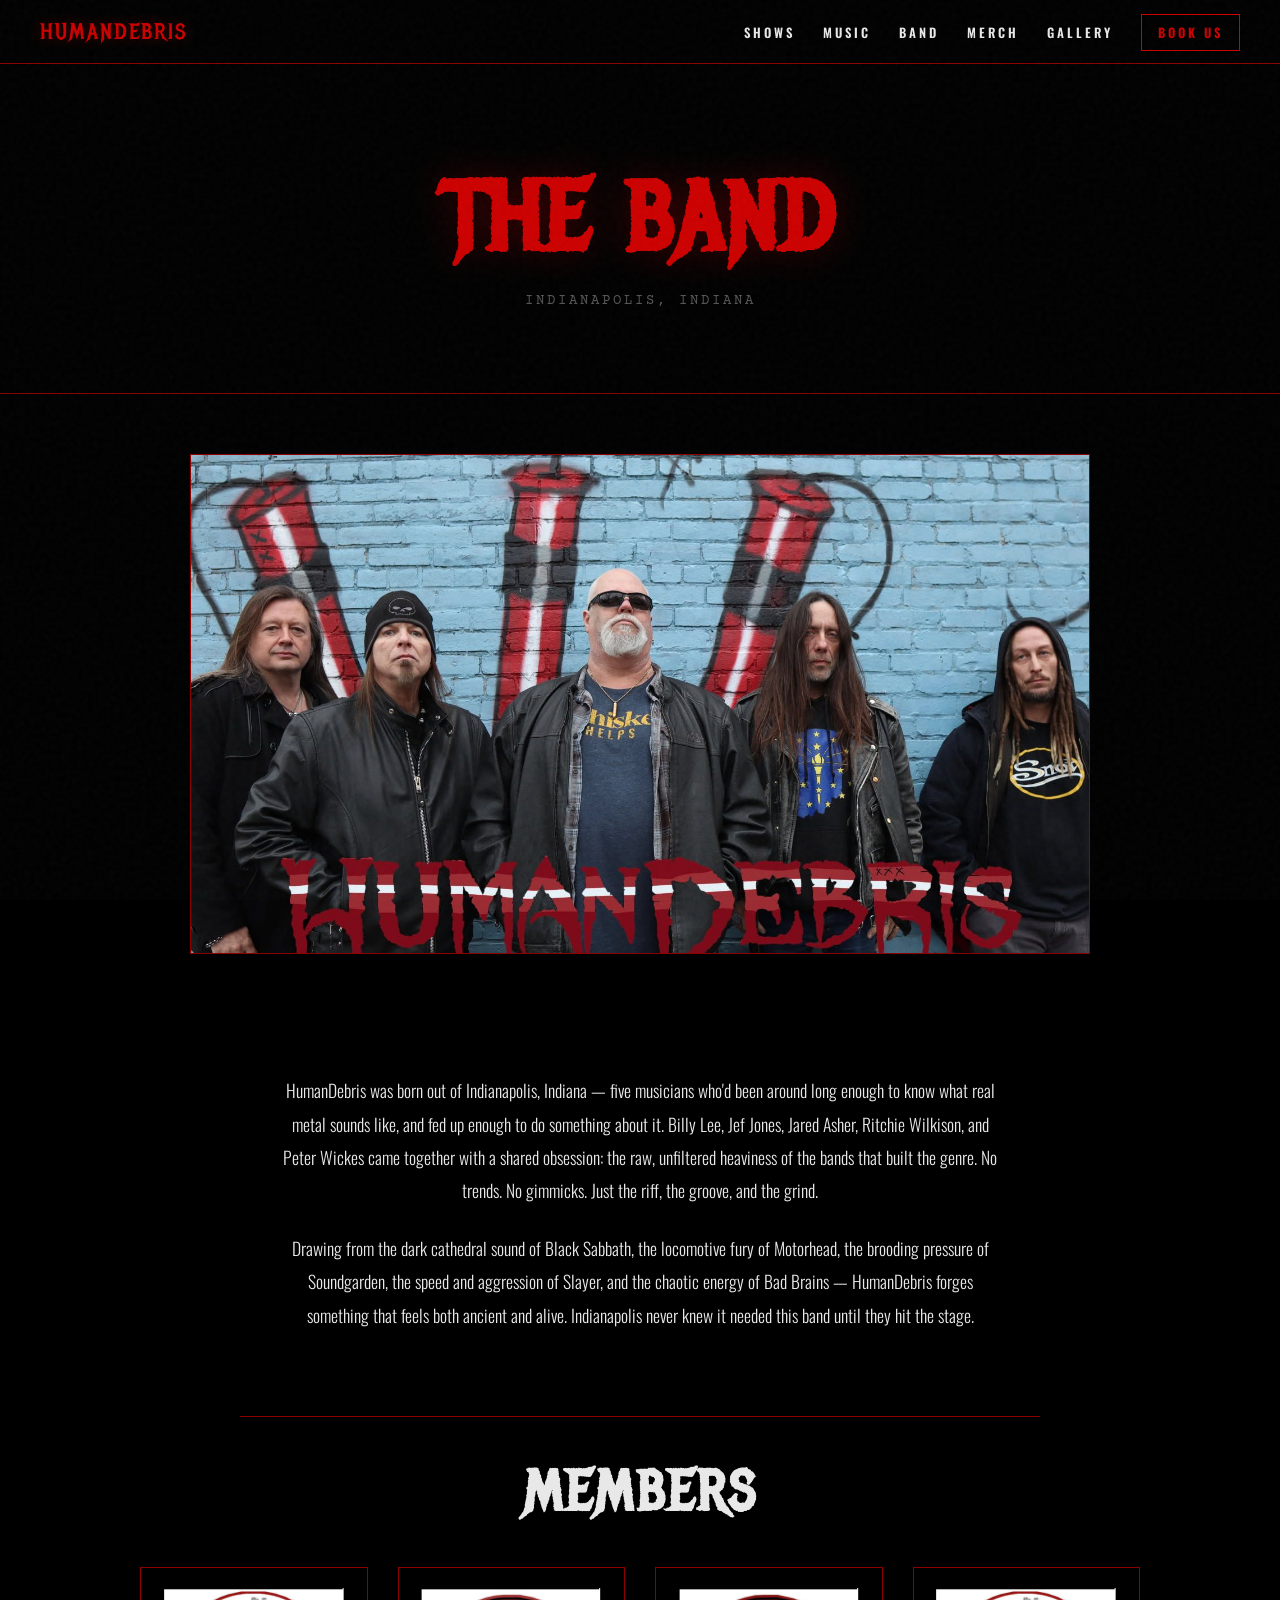
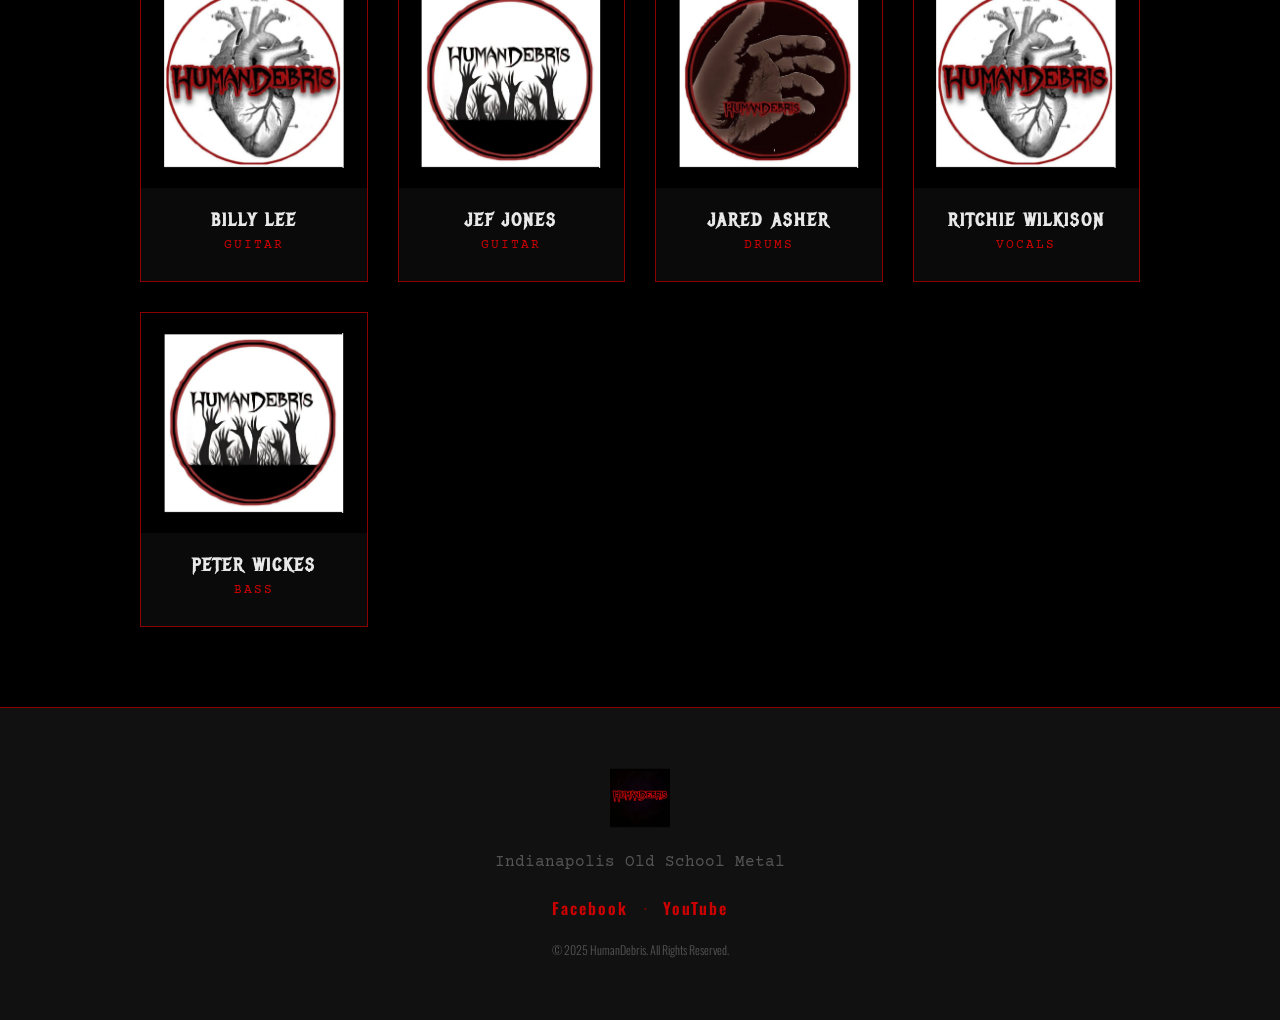
==== band.html @ 3a579bb3 "initial site launch" ====
<!DOCTYPE html>
<html lang="en">
<head>
  <meta charset="UTF-8">
  <meta name="viewport" content="width=device-width, initial-scale=1.0">
  <title>The Band — HumanDebris</title>
  <meta name="description" content="Meet HumanDebris — Billy Lee, Jef Jones, Jared Asher, Ritchie Wilkison, and Peter Wickes. Indianapolis old school metal.">
  <meta property="og:title" content="HumanDebris — The Band">
  <meta property="og:image" content="https://humandebris.com/assets/logos/logo-primary.webp">
  <link rel="icon" href="assets/logos/logo-hands.webp">
  <link href="https://fonts.googleapis.com/css2?family=Metal+Mania&family=Oswald:wght@300;400;600;700&family=Courier+Prime:wght@400;700&display=swap" rel="stylesheet">
  <link rel="stylesheet" href="css/global.css">
  <link rel="stylesheet" href="css/nav.css">
  <link rel="stylesheet" href="css/footer.css">
  <link rel="stylesheet" href="css/animations.css">
  <style>
    .band-bio {
      max-width: 800px;
      margin: 0 auto;
      padding: 60px 40px 40px;
      text-align: center;
    }
    .band-bio p {
      font-size: 1.1rem;
      line-height: 1.9;
      margin-bottom: 24px;
      color: var(--off-white);
    }
    .band-photo-full {
      width: 100%;
      max-width: 900px;
      margin: 0 auto 60px;
      display: block;
      border: 1px solid var(--dark-red);
      object-fit: cover;
      object-position: center 20%;
      max-height: 500px;
    }

    /* ── Members Grid ── */
    .members-section {
      padding: 40px 0 80px;
    }
    .members-section h2 {
      text-align: center;
      margin-bottom: 40px;
    }
    .members-grid {
      display: grid;
      grid-template-columns: repeat(auto-fit, minmax(200px, 1fr));
      gap: 30px;
      max-width: 1000px;
      margin: 0 auto;
    }
    .member-card {
      background: var(--deep);
      border: 1px solid var(--dark-red);
      text-align: center;
      padding: 0 0 24px;
      transition: border-color 0.2s, transform 0.2s;
    }
    .member-card:hover {
      border-color: var(--blood);
      transform: translateY(-4px);
    }
    .member-photo {
      width: 100%;
      height: 220px;
      object-fit: cover;
      object-position: center 20%;
      margin-bottom: 16px;
    }
    .member-card h3 {
      font-size: 1.1rem;
      margin-bottom: 4px;
    }
    .member-role {
      font-family: 'Courier Prime', monospace;
      font-size: 0.8rem;
      color: var(--blood);
      letter-spacing: 2px;
      text-transform: uppercase;
    }

    /* ── Logos Showcase ── */
    .logos-section {
      padding: 60px 0 80px;
      text-align: center;
    }
    .logos-section h2 { margin-bottom: 40px; }
    .logos-grid {
      display: flex;
      justify-content: center;
      gap: 40px;
      flex-wrap: wrap;
      align-items: center;
    }
    .logos-grid img {
      height: 120px;
      width: 120px;
      object-fit: contain;
      opacity: 0.7;
      transition: opacity 0.3s;
    }
    .logos-grid img:hover { opacity: 1; }

    @media (max-width: 768px) {
      .band-bio { padding: 40px 20px 20px; }
      .members-grid { grid-template-columns: repeat(2, 1fr); gap: 16px; }
      .member-photo { height: 160px; }
    }
  </style>
</head>
<body>

  <nav id="navbar">
    <a href="index.html" class="nav-logo">HUMANDEBRIS</a>
    <button class="hamburger" id="hamburger">&#9776;</button>
    <ul class="nav-links" id="nav-links">
      <li><a href="shows.html">SHOWS</a></li>
      <li><a href="music.html">MUSIC</a></li>
      <li><a href="band.html">BAND</a></li>
      <li><a href="merch.html">MERCH</a></li>
      <li><a href="gallery.html">GALLERY</a></li>
      <li><a href="contact.html" class="nav-cta">BOOK US</a></li>
    </ul>
  </nav>

  <section class="page-hero">
    <h1>THE BAND</h1>
    <p>Indianapolis, Indiana</p>
  </section>

  <!-- Band Photo -->
  <div class="container fade-in" style="padding-top: 60px;">
    <!-- Replace with a clean band photo when available -->
    <img src="assets/photos/band-hero.webp" alt="HumanDebris band photo" class="band-photo-full">
  </div>

  <!-- Bio -->
  <div class="band-bio fade-in">
    <p>HumanDebris was born out of Indianapolis, Indiana — five musicians who'd been around long enough to know what real metal sounds like, and fed up enough to do something about it. Billy Lee, Jef Jones, Jared Asher, Ritchie Wilkison, and Peter Wickes came together with a shared obsession: the raw, unfiltered heaviness of the bands that built the genre. No trends. No gimmicks. Just the riff, the groove, and the grind.</p>
    <p>Drawing from the dark cathedral sound of Black Sabbath, the locomotive fury of Motorhead, the brooding pressure of Soundgarden, the speed and aggression of Slayer, and the chaotic energy of Bad Brains — HumanDebris forges something that feels both ancient and alive. Indianapolis never knew it needed this band until they hit the stage.</p>
  </div>

  <hr class="section-divider" style="max-width:800px;margin:20px auto 0;">

  <!-- Members -->
  <section class="container members-section">
    <h2>MEMBERS</h2>
    <div class="members-grid">
      <!-- UPDATE: Replace band-hero.webp with individual member photos when available -->
      <div class="member-card fade-in">
        <img src="assets/logos/logo-heart.webp" alt="Billy Lee" class="member-photo" style="object-fit:contain;background:var(--black);padding:20px;">
        <h3>BILLY LEE</h3>
        <p class="member-role">Guitar</p>
      </div>
      <div class="member-card fade-in">
        <img src="assets/logos/logo-hands.webp" alt="Jef Jones" class="member-photo" style="object-fit:contain;background:var(--black);padding:20px;">
        <h3>JEF JONES</h3>
        <p class="member-role">Guitar</p>
      </div>
      <div class="member-card fade-in">
        <img src="assets/logos/logo-hand.webp" alt="Jared Asher" class="member-photo" style="object-fit:contain;background:var(--black);padding:20px;">
        <h3>JARED ASHER</h3>
        <p class="member-role">Drums</p>
      </div>
      <div class="member-card fade-in">
        <img src="assets/logos/logo-heart.webp" alt="Ritchie Wilkison" class="member-photo" style="object-fit:contain;background:var(--black);padding:20px;">
        <h3>RITCHIE WILKISON</h3>
        <p class="member-role">Vocals</p>
      </div>
      <div class="member-card fade-in">
        <img src="assets/logos/logo-hands.webp" alt="Peter Wickes" class="member-photo" style="object-fit:contain;background:var(--black);padding:20px;">
        <h3>PETER WICKES</h3>
        <p class="member-role">Bass</p>
      </div>
    </div>
  </section>

  <footer>
    <img src="assets/logos/logo-primary.webp" alt="HumanDebris" class="footer-logo">
    <p class="footer-tagline">Indianapolis Old School Metal</p>
    <div class="footer-socials">
      <a href="https://facebook.com/profile.php?id=61583589017371" target="_blank">Facebook</a>
      <span>·</span>
      <a href="https://www.youtube.com/playlist?list=OLAK5uy_nDLS0WcJCeptWyizuUw6TR9iF5Icl0qGE" target="_blank">YouTube</a>
    </div>
    <p class="footer-copy">© 2025 HumanDebris. All Rights Reserved.</p>
  </footer>

  <script src="js/main.js"></script>
</body>
</html>
---- css/global.css ----
*, *::before, *::after { margin: 0; padding: 0; box-sizing: border-box; }

:root {
  --black: #000000;
  --deep: #0A0A0A;
  --charcoal: #111111;
  --blood: #CC0000;
  --dark-red: #8B0000;
  --off-white: #E8E8E8;
  --gray: #555555;
  --dim: #222222;
}

/* Noise grain overlay */
body::after {
  content: '';
  position: fixed;
  inset: 0;
  background-image: url("data:image/svg+xml,%3Csvg viewBox='0 0 200 200' xmlns='http://www.w3.org/2000/svg'%3E%3Cfilter id='n'%3E%3CfeTurbulence type='fractalNoise' baseFrequency='0.85' numOctaves='4' stitchTiles='stitch'/%3E%3C/filter%3E%3Crect width='200' height='200' filter='url(%23n)'/%3E%3C/svg%3E");
  opacity: 0.03;
  pointer-events: none;
  z-index: 9998;
}

html { scroll-behavior: smooth; }

body {
  background: var(--black);
  color: var(--off-white);
  font-family: 'Oswald', sans-serif;
  overflow-x: hidden;
}

h1, h2, h3 {
  font-family: 'Metal Mania', cursive;
  color: var(--off-white);
  letter-spacing: 2px;
}
h1 { font-size: clamp(2.5rem, 8vw, 6rem); }
h2 { font-size: clamp(1.8rem, 5vw, 3.5rem); }
h3 { font-size: 1.5rem; }

p, li {
  font-family: 'Oswald', sans-serif;
  font-weight: 300;
  line-height: 1.7;
}

a {
  color: var(--blood);
  text-decoration: none;
  transition: color 0.2s;
}
a:hover { color: var(--off-white); }

.section-divider {
  border: none;
  border-top: 1px solid var(--dark-red);
  margin: 60px 0;
}

/* ── Buttons ── */
.btn {
  display: inline-block;
  font-family: 'Oswald', sans-serif;
  font-weight: 700;
  font-size: 0.9rem;
  letter-spacing: 3px;
  text-transform: uppercase;
  padding: 14px 32px;
  border: 2px solid var(--blood);
  background: var(--blood);
  color: var(--black);
  cursor: pointer;
  transition: all 0.2s;
}
.btn:hover {
  background: transparent;
  color: var(--blood);
  box-shadow: 0 0 20px rgba(204,0,0,0.4);
}
.btn-outline {
  background: transparent;
  color: var(--blood);
}
.btn-outline:hover {
  background: var(--blood);
  color: var(--black);
}

/* ── Page Hero (inner pages) ── */
.page-hero {
  padding: 160px 40px 80px;
  text-align: center;
  border-bottom: 1px solid var(--dark-red);
}
.page-hero h1 {
  color: var(--blood);
  text-shadow: 0 0 40px rgba(204,0,0,0.3);
}
.page-hero p {
  color: var(--gray);
  font-family: 'Courier Prime', monospace;
  letter-spacing: 3px;
  text-transform: uppercase;
  font-size: 0.85rem;
  margin-top: 12px;
}

.container {
  max-width: 1200px;
  margin: 0 auto;
  padding: 0 40px;
}

/* ── Footer ── */
footer {
  background: var(--charcoal);
  border-top: 1px solid var(--dark-red);
  padding: 60px 40px;
  text-align: center;
}
.footer-logo { height: 60px; margin-bottom: 16px; }
.footer-tagline {
  font-family: 'Courier Prime', monospace;
  color: var(--gray);
  margin-bottom: 20px;
}
.footer-socials { margin-bottom: 20px; }
.footer-socials a {
  color: var(--blood);
  font-family: 'Oswald', sans-serif;
  font-weight: 600;
  letter-spacing: 2px;
  margin: 0 12px;
}
.footer-socials span { color: var(--dark-red); }
.footer-copy { font-size: 0.75rem; color: var(--gray); }

/* ── Fade-in on scroll ── */
.fade-in {
  opacity: 0;
  transform: translateY(30px);
  transition: opacity 0.7s ease, transform 0.7s ease;
}
.fade-in.visible {
  opacity: 1;
  transform: translateY(0);
}

/* ── Responsive ── */
@media (max-width: 768px) {
  .container { padding: 0 20px; }
  .page-hero { padding: 120px 20px 60px; }
}
---- css/nav.css ----
nav {
  position: fixed;
  top: 0; left: 0; right: 0;
  z-index: 1000;
  background: rgba(0,0,0,0.93);
  backdrop-filter: blur(10px);
  -webkit-backdrop-filter: blur(10px);
  border-bottom: 1px solid var(--dark-red);
  padding: 0 40px;
  height: 64px;
  display: flex;
  align-items: center;
  justify-content: space-between;
  transition: transform 0.3s ease;
}
nav.hidden { transform: translateY(-100%); }

.nav-logo {
  font-family: 'Metal Mania', cursive;
  font-size: 1.4rem;
  color: var(--blood);
  text-decoration: none;
  letter-spacing: 2px;
  text-shadow: 0 0 15px rgba(204,0,0,0.4);
}

.nav-links {
  display: flex;
  gap: 28px;
  list-style: none;
}
.nav-links a {
  font-family: 'Oswald', sans-serif;
  font-weight: 600;
  font-size: 0.8rem;
  letter-spacing: 3px;
  color: var(--off-white);
  text-decoration: none;
  transition: color 0.2s;
}
.nav-links a:hover { color: var(--blood); }
.nav-links .nav-cta {
  color: var(--blood);
  border: 1px solid var(--blood);
  padding: 8px 16px;
}
.nav-links .nav-cta:hover {
  background: var(--blood);
  color: var(--black);
}

.hamburger {
  display: none;
  background: none;
  border: none;
  color: var(--blood);
  font-size: 1.6rem;
  cursor: pointer;
}

@media (max-width: 768px) {
  nav { padding: 0 20px; }
  .hamburger { display: block; }
  .nav-links {
    display: none;
    flex-direction: column;
    position: fixed;
    top: 64px; left: 0; right: 0;
    background: var(--black);
    border-bottom: 1px solid var(--dark-red);
    padding: 30px 40px;
    gap: 24px;
  }
  .nav-links.open { display: flex; }
  .nav-links a { font-size: 1.1rem; }
}
---- css/footer.css ----
/* Footer styles are included in global.css — this file exists for
   future overrides or page-specific footer tweaks. */
---- css/animations.css ----
/* ── Logo flicker on page load ── */
@keyframes flicker {
  0%, 100% { opacity: 1; }
  8%  { opacity: 0.9; }
  9%  { opacity: 0.4; }
  10% { opacity: 1; }
  50% { opacity: 1; }
  51% { opacity: 0.7; }
  52% { opacity: 1; }
  92% { opacity: 1; }
  93% { opacity: 0.5; }
  94% { opacity: 1; }
}
.flicker { animation: flicker 4s ease-in-out 1; }

/* ── Scrolling ticker ── */
@keyframes ticker {
  from { transform: translateX(0); }
  to   { transform: translateX(-50%); }
}

/* ── Button glow pulse ── */
@keyframes glow-pulse {
  0%, 100% { box-shadow: 0 0 8px rgba(204,0,0,0.3); }
  50%      { box-shadow: 0 0 20px rgba(204,0,0,0.7); }
}
.btn:hover { animation: glow-pulse 1.5s ease-in-out infinite; }

/* ── Red vignette breathing on hero ── */
@keyframes vignette-breathe {
  0%, 100% { opacity: 0.3; }
  50%      { opacity: 0.5; }
}
.hero-vignette { animation: vignette-breathe 4s ease-in-out infinite; }

/* ── Subtle image desaturation ── */
.gallery-img,
.member-photo,
.merch-card img {
  filter: saturate(0.7);
  transition: filter 0.3s ease;
}
.gallery-img:hover,
.member-photo:hover,
.merch-card:hover img {
  filter: saturate(1);
}
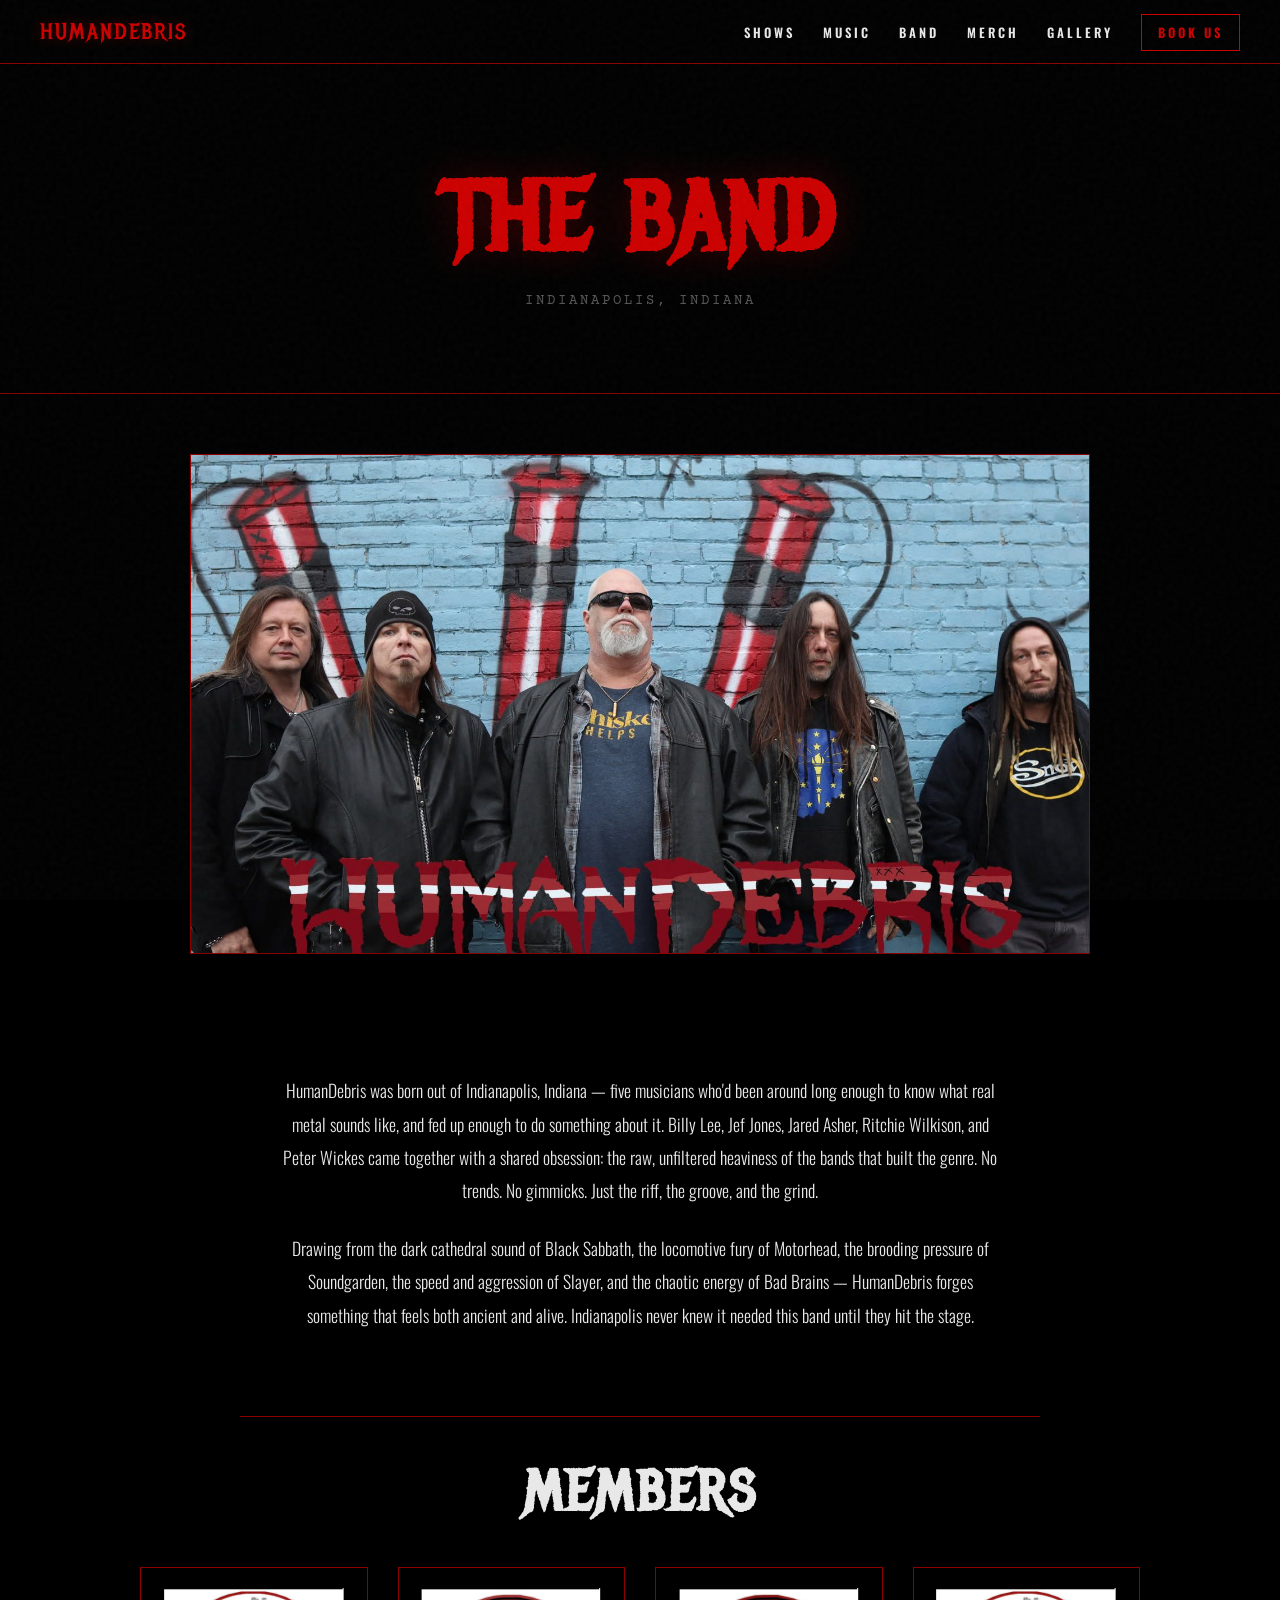
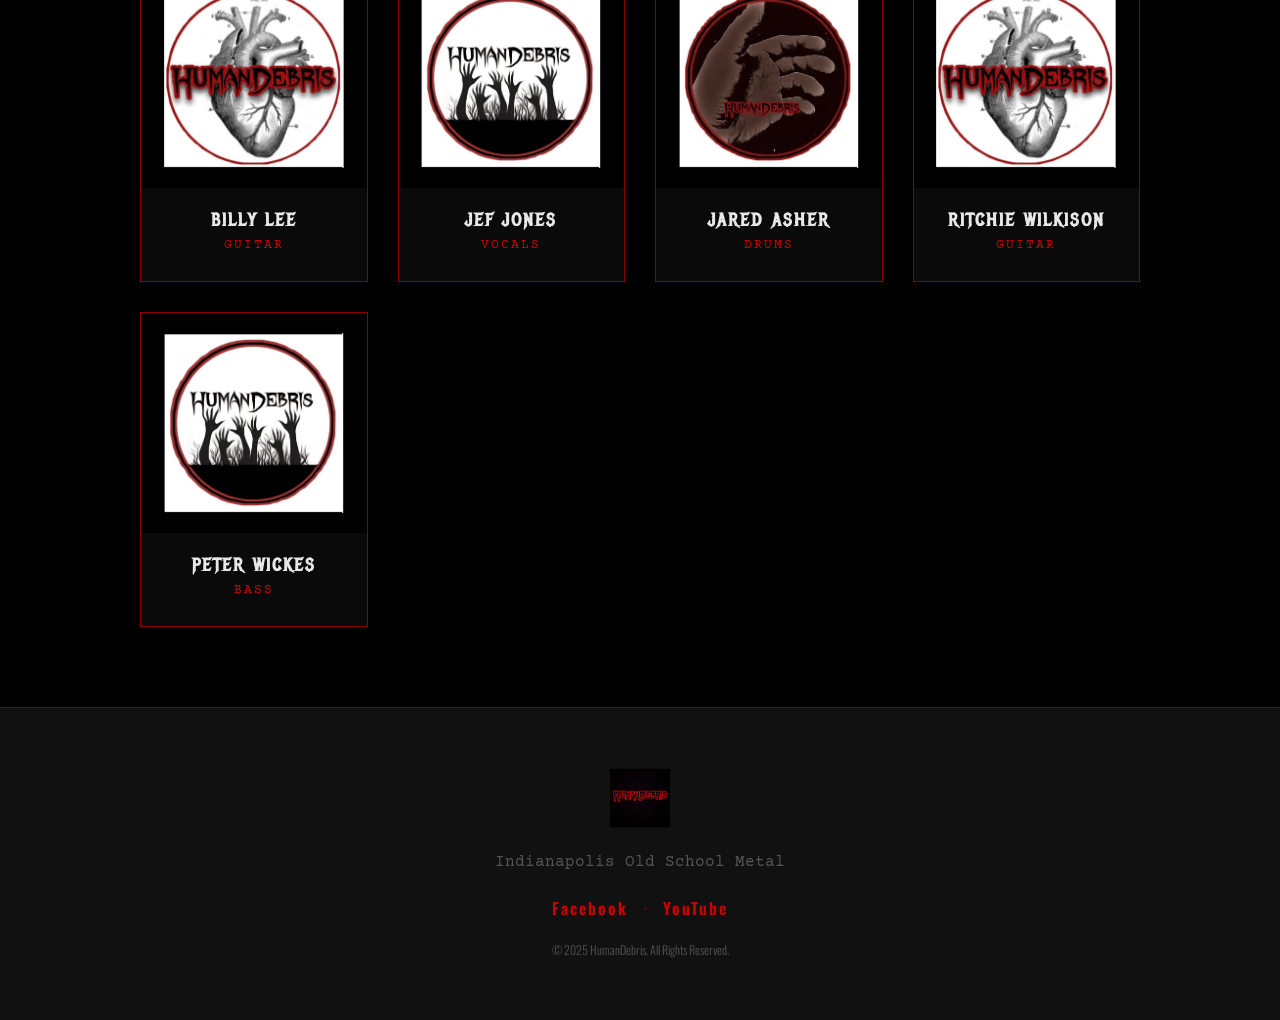
==== commit 221de9b3: "Update member roles and comments in band.html" ====
--- a/band.html
+++ b/band.html
@@ -149,7 +149,7 @@
   <section class="container members-section">
     <h2>MEMBERS</h2>
     <div class="members-grid">
-      <!-- UPDATE: Replace band-hero.webp with individual member photos when available -->
+      <!-- UPDATE: Replace logo placeholders with individual member photos when available -->
       <div class="member-card fade-in">
         <img src="assets/logos/logo-heart.webp" alt="Billy Lee" class="member-photo" style="object-fit:contain;background:var(--black);padding:20px;">
         <h3>BILLY LEE</h3>
@@ -158,7 +158,7 @@
       <div class="member-card fade-in">
         <img src="assets/logos/logo-hands.webp" alt="Jef Jones" class="member-photo" style="object-fit:contain;background:var(--black);padding:20px;">
         <h3>JEF JONES</h3>
-        <p class="member-role">Guitar</p>
+        <p class="member-role">Vocals</p>
       </div>
       <div class="member-card fade-in">
         <img src="assets/logos/logo-hand.webp" alt="Jared Asher" class="member-photo" style="object-fit:contain;background:var(--black);padding:20px;">
@@ -168,7 +168,7 @@
       <div class="member-card fade-in">
         <img src="assets/logos/logo-heart.webp" alt="Ritchie Wilkison" class="member-photo" style="object-fit:contain;background:var(--black);padding:20px;">
         <h3>RITCHIE WILKISON</h3>
-        <p class="member-role">Vocals</p>
+        <p class="member-role">Guitar</p>
       </div>
       <div class="member-card fade-in">
         <img src="assets/logos/logo-hands.webp" alt="Peter Wickes" class="member-photo" style="object-fit:contain;background:var(--black);padding:20px;">
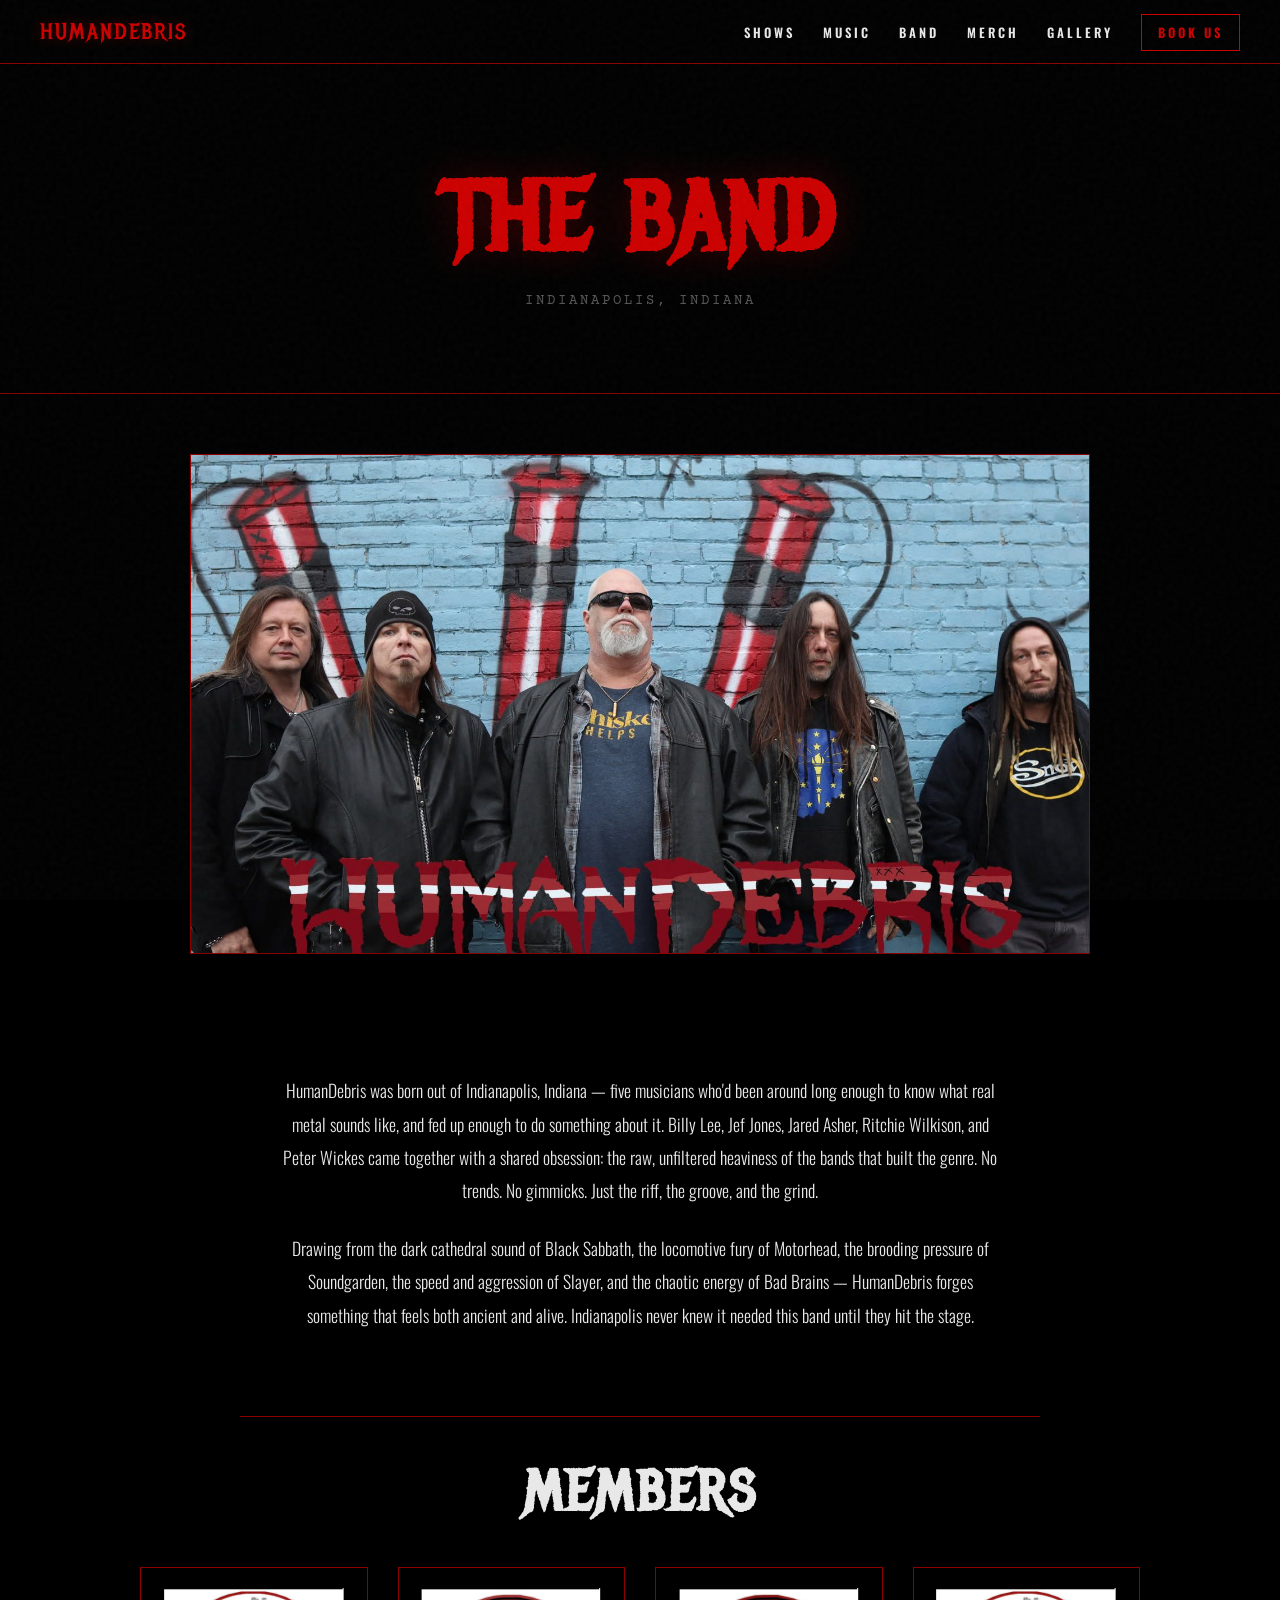
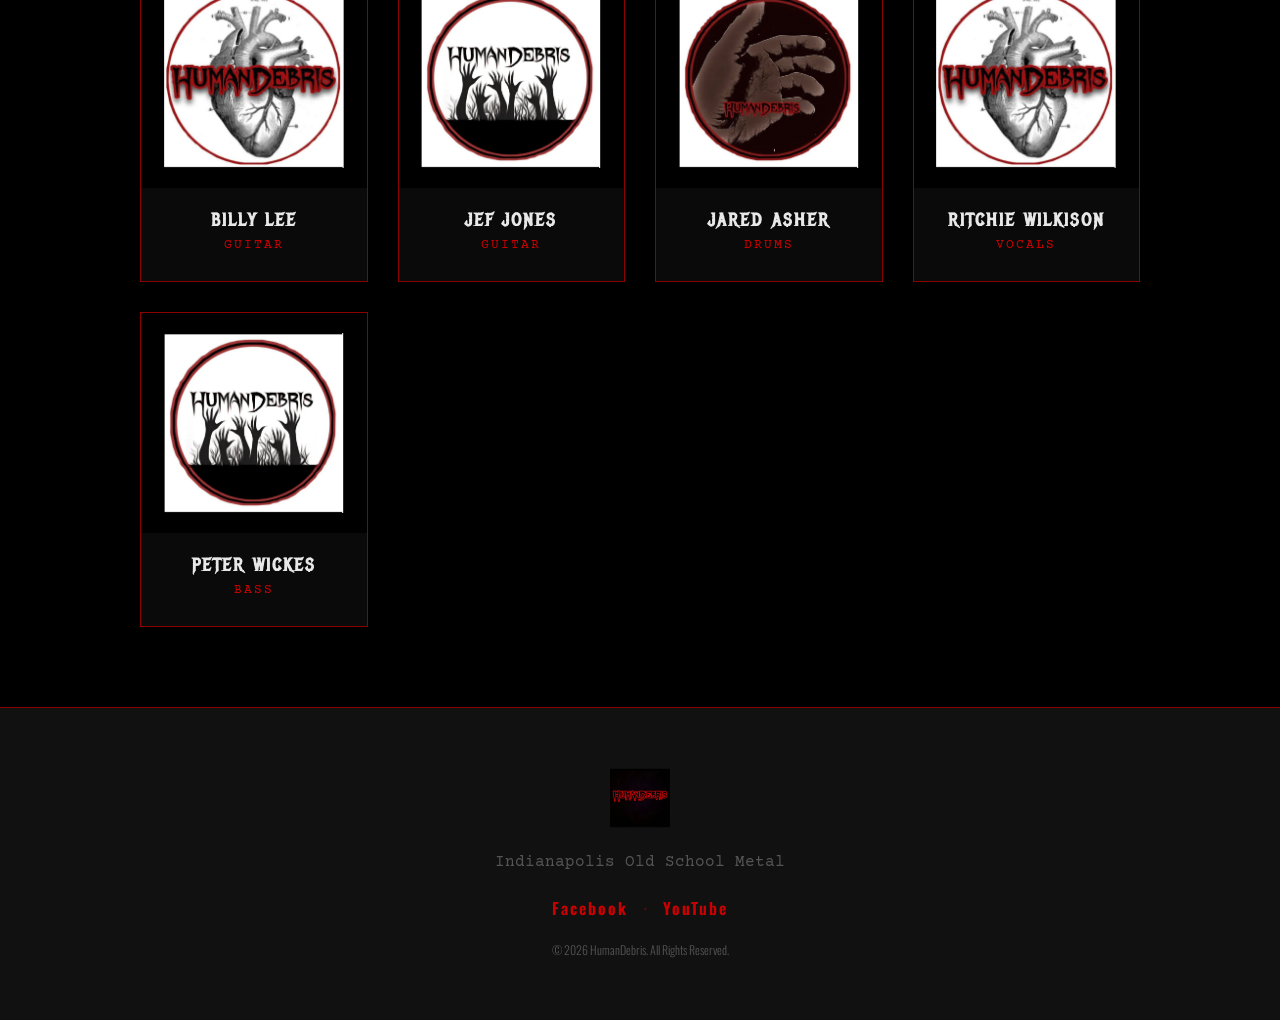
==== commit eee23ecf: "Update member roles and copyright year in band.html" ====
--- a/band.html
+++ b/band.html
@@ -149,7 +149,7 @@
   <section class="container members-section">
     <h2>MEMBERS</h2>
     <div class="members-grid">
-      <!-- UPDATE: Replace logo placeholders with individual member photos when available -->
+      <!-- UPDATE: Replace band-hero.webp with individual member photos when available -->
       <div class="member-card fade-in">
         <img src="assets/logos/logo-heart.webp" alt="Billy Lee" class="member-photo" style="object-fit:contain;background:var(--black);padding:20px;">
         <h3>BILLY LEE</h3>
@@ -158,7 +158,7 @@
       <div class="member-card fade-in">
         <img src="assets/logos/logo-hands.webp" alt="Jef Jones" class="member-photo" style="object-fit:contain;background:var(--black);padding:20px;">
         <h3>JEF JONES</h3>
-        <p class="member-role">Vocals</p>
+        <p class="member-role">Guitar</p>
       </div>
       <div class="member-card fade-in">
         <img src="assets/logos/logo-hand.webp" alt="Jared Asher" class="member-photo" style="object-fit:contain;background:var(--black);padding:20px;">
@@ -168,7 +168,7 @@
       <div class="member-card fade-in">
         <img src="assets/logos/logo-heart.webp" alt="Ritchie Wilkison" class="member-photo" style="object-fit:contain;background:var(--black);padding:20px;">
         <h3>RITCHIE WILKISON</h3>
-        <p class="member-role">Guitar</p>
+        <p class="member-role">Vocals</p>
       </div>
       <div class="member-card fade-in">
         <img src="assets/logos/logo-hands.webp" alt="Peter Wickes" class="member-photo" style="object-fit:contain;background:var(--black);padding:20px;">
@@ -186,7 +186,7 @@
       <span>·</span>
       <a href="https://www.youtube.com/playlist?list=OLAK5uy_nDLS0WcJCeptWyizuUw6TR9iF5Icl0qGE" target="_blank">YouTube</a>
     </div>
-    <p class="footer-copy">© 2025 HumanDebris. All Rights Reserved.</p>
+    <p class="footer-copy">© 2026 HumanDebris. All Rights Reserved.</p>
   </footer>
 
   <script src="js/main.js"></script>
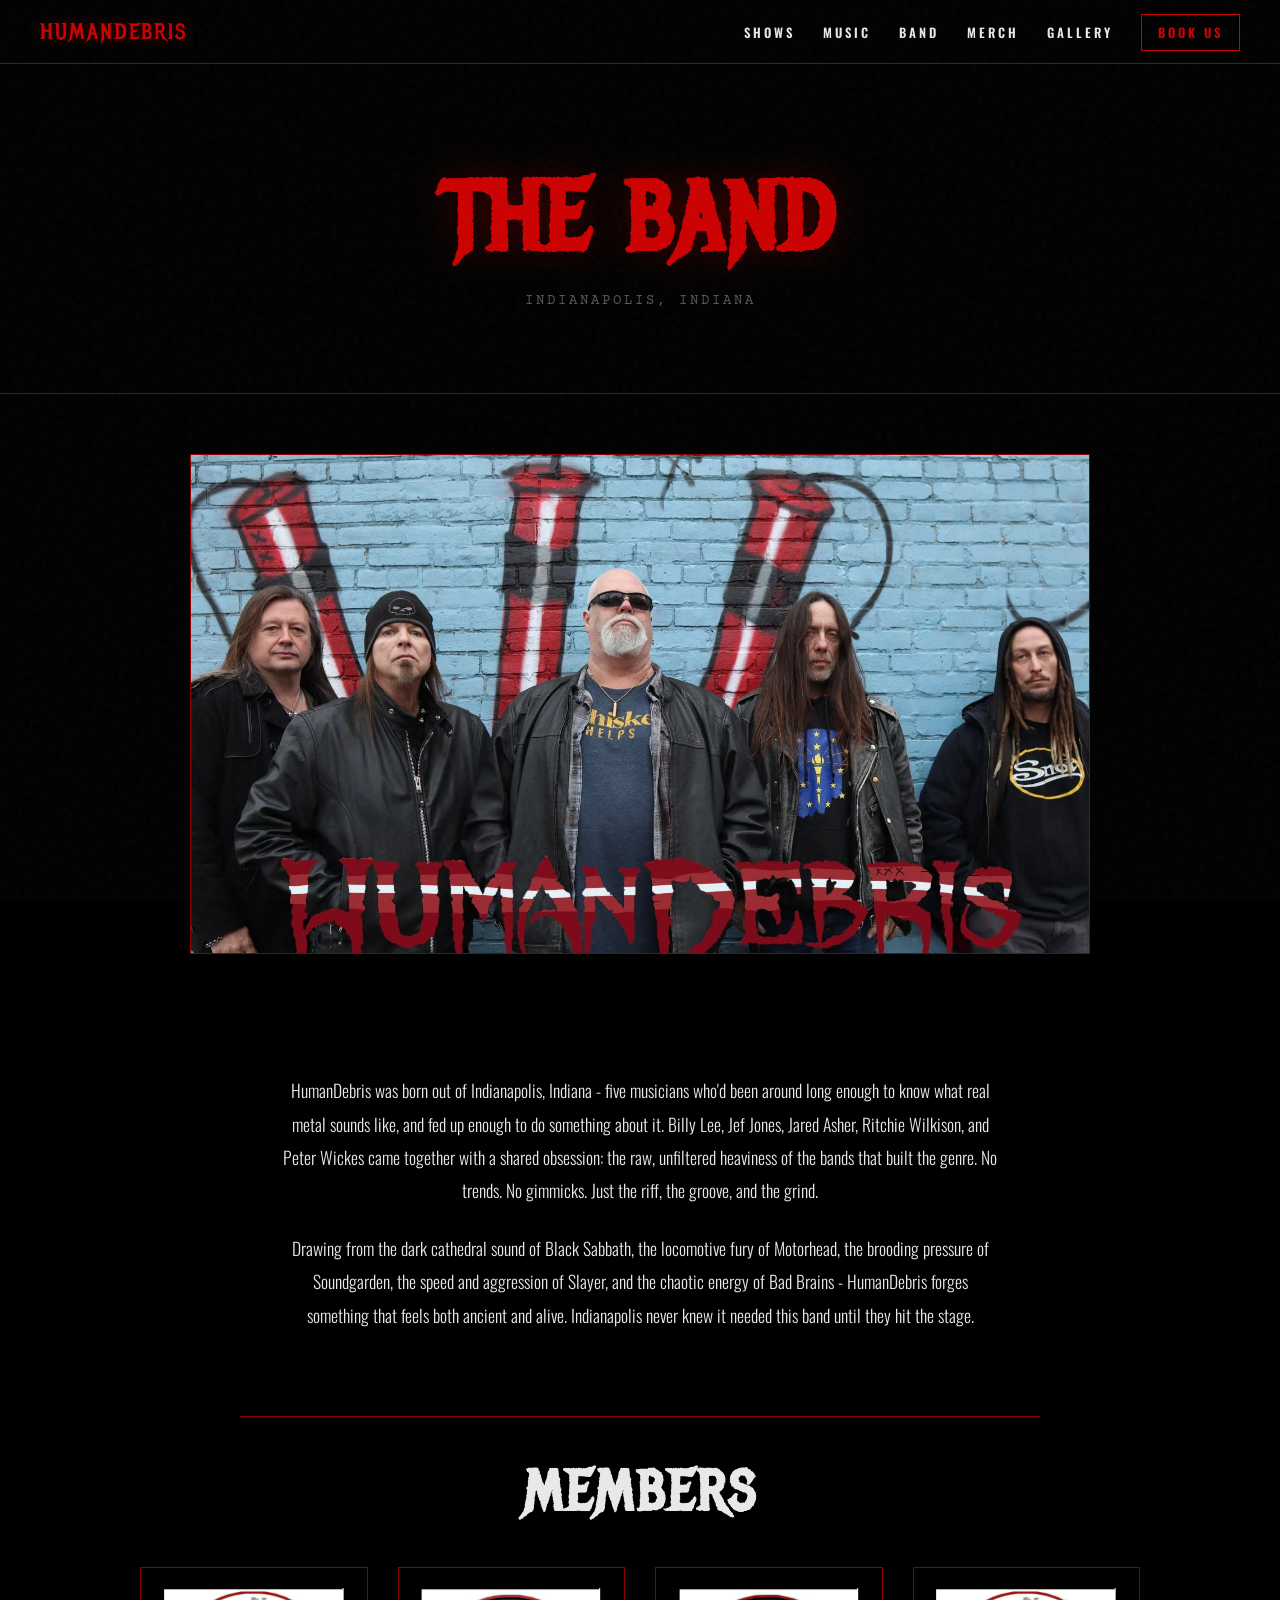
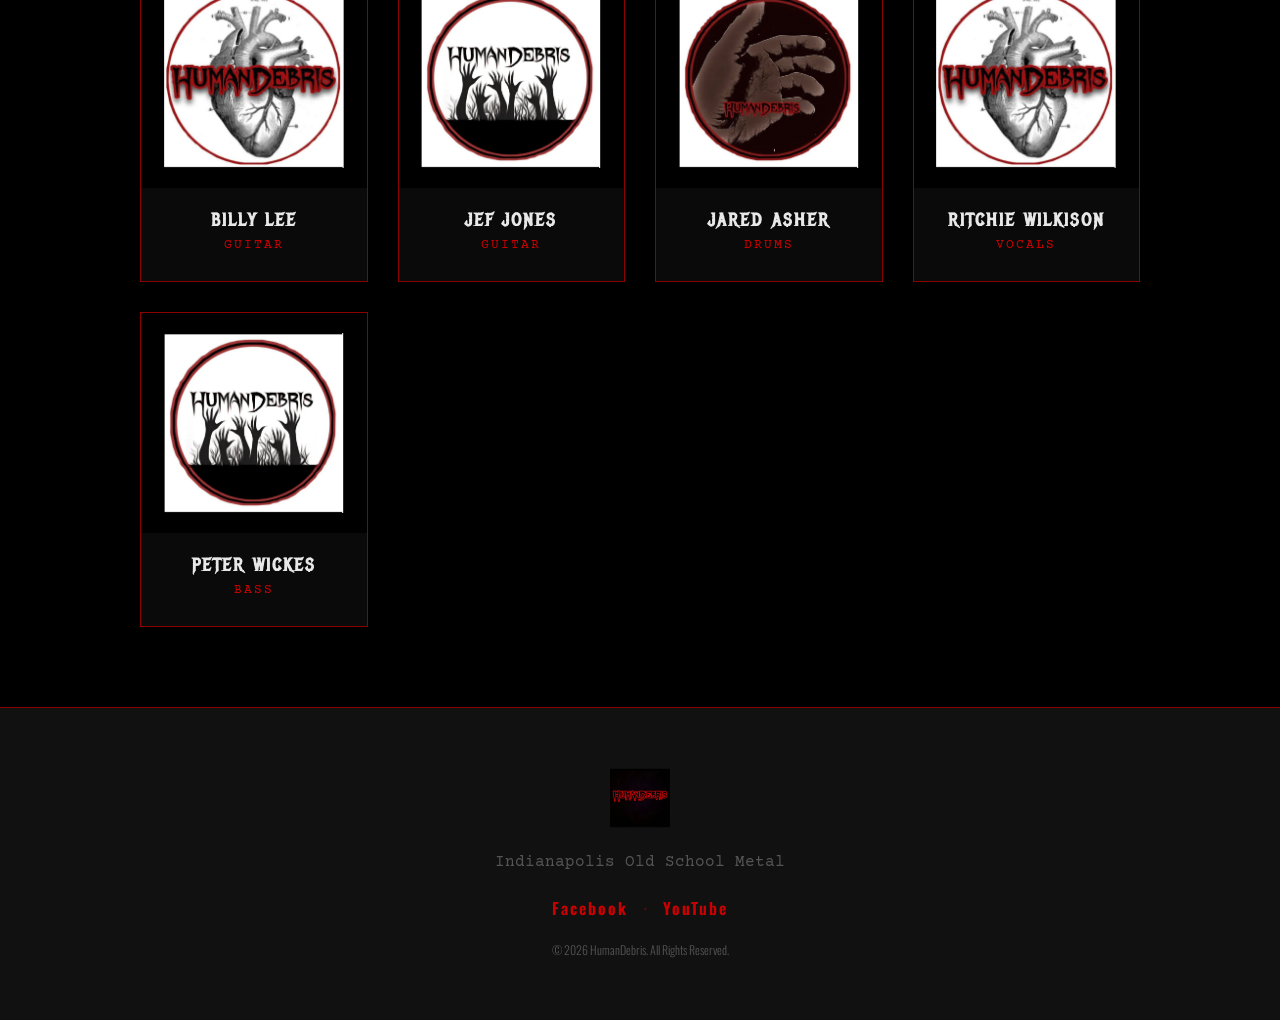
==== commit 96ebd0aa: "Fix title format and update band bio punctuation Updated title formatting and corrected hyphens in b" ====
--- a/band.html
+++ b/band.html
@@ -3,7 +3,7 @@
 <head>
   <meta charset="UTF-8">
   <meta name="viewport" content="width=device-width, initial-scale=1.0">
-  <title>The Band — HumanDebris</title>
+  <title>The Band - HumanDebris</title>
   <meta name="description" content="Meet HumanDebris — Billy Lee, Jef Jones, Jared Asher, Ritchie Wilkison, and Peter Wickes. Indianapolis old school metal.">
   <meta property="og:title" content="HumanDebris — The Band">
   <meta property="og:image" content="https://humandebris.com/assets/logos/logo-primary.webp">
@@ -139,8 +139,8 @@
 
   <!-- Bio -->
   <div class="band-bio fade-in">
-    <p>HumanDebris was born out of Indianapolis, Indiana — five musicians who'd been around long enough to know what real metal sounds like, and fed up enough to do something about it. Billy Lee, Jef Jones, Jared Asher, Ritchie Wilkison, and Peter Wickes came together with a shared obsession: the raw, unfiltered heaviness of the bands that built the genre. No trends. No gimmicks. Just the riff, the groove, and the grind.</p>
-    <p>Drawing from the dark cathedral sound of Black Sabbath, the locomotive fury of Motorhead, the brooding pressure of Soundgarden, the speed and aggression of Slayer, and the chaotic energy of Bad Brains — HumanDebris forges something that feels both ancient and alive. Indianapolis never knew it needed this band until they hit the stage.</p>
+    <p>HumanDebris was born out of Indianapolis, Indiana - five musicians who'd been around long enough to know what real metal sounds like, and fed up enough to do something about it. Billy Lee, Jef Jones, Jared Asher, Ritchie Wilkison, and Peter Wickes came together with a shared obsession: the raw, unfiltered heaviness of the bands that built the genre. No trends. No gimmicks. Just the riff, the groove, and the grind.</p>
+    <p>Drawing from the dark cathedral sound of Black Sabbath, the locomotive fury of Motorhead, the brooding pressure of Soundgarden, the speed and aggression of Slayer, and the chaotic energy of Bad Brains - HumanDebris forges something that feels both ancient and alive. Indianapolis never knew it needed this band until they hit the stage.</p>
   </div>
 
   <hr class="section-divider" style="max-width:800px;margin:20px auto 0;">
